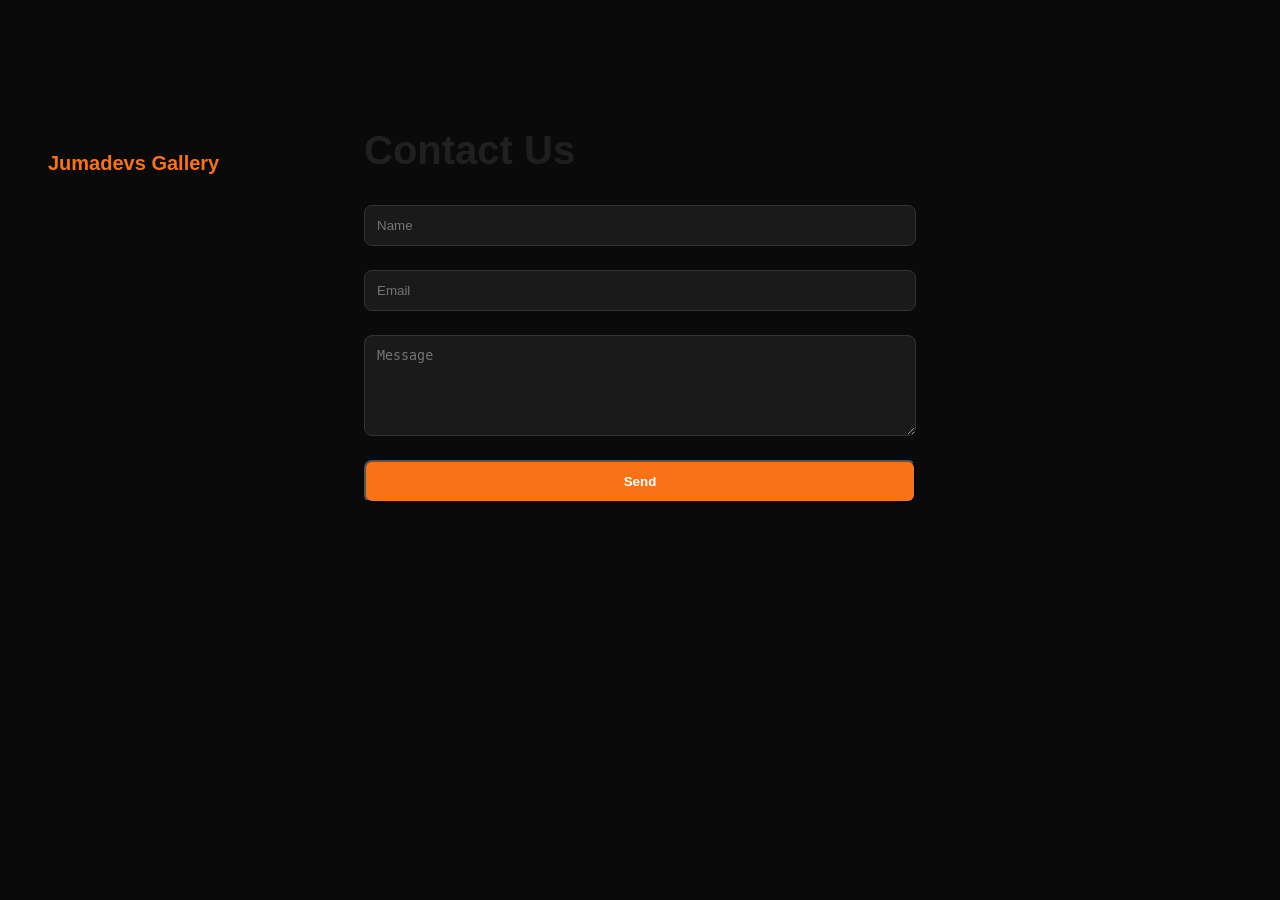
==== contact.html @ 7c29e136 "feat: add contact page with form" ====
<!DOCTYPE html>
<html lang="en">
<head>
  <meta charset="UTF-8" />
  <meta name="viewport" content="width=device-width, initial-scale=1.0" />
  <title>Contact - Jumadevs Gallery</title>
  <link rel="stylesheet" href="style.css" />
</head>
<body>
  <nav><div class="logo">Jumadevs Gallery</div></nav>
  <main style="max-width:600px;margin:8rem auto;padding:0 1.5rem;">
    <h1 style="font-size:2.5rem;margin-bottom:2rem;">Contact Us</h1>
    <form id="contactForm" style="display:flex;flex-direction:column;gap:1.5rem;">
      <input type="text" placeholder="Name" required style="background:#1a1a1a;border:1px solid #333;border-radius:8px;padding:0.75rem;color:#e5e5e5;" />
      <input type="email" placeholder="Email" required style="background:#1a1a1a;border:1px solid #333;border-radius:8px;padding:0.75rem;color:#e5e5e5;" />
      <textarea placeholder="Message" rows="5" required style="background:#1a1a1a;border:1px solid #333;border-radius:8px;padding:0.75rem;color:#e5e5e5;"></textarea>
      <button type="submit" class="btn">Send</button>
    </form>
  </main>
</body>
</html>
---- style.css ----
* { margin: 0; padding: 0; box-sizing: border-box; }
body { font-family: sans-serif; background: #0a0a0a; color: #e5e5e5; }
nav { display: flex; justify-content: space-between; align-items: center; padding: 1.5rem 3rem; position: fixed; width: 100%; background: rgba(10,10,10,0.9); }
.logo { font-size: 1.25rem; font-weight: 700; color: #f97316; }
.nav-links { list-style: none; display: flex; gap: 2rem; }
.nav-links a { color: #a3a3a3; text-decoration: none; }
.hero { min-height: 100vh; display: flex; flex-direction: column; justify-content: center; background: linear-gradient(135deg, #0a0a0a, #1a1a2e); padding: 0 3rem; }
.hero-content { margin-top: 4rem; }
.hero-content h1 { font-size: 4rem; font-weight: 700; }
.hero-content p { font-size: 1.25rem; color: #a3a3a3; margin: 1.5rem 0 2rem; }
.btn { padding: 0.75rem 2rem; background: #f97316; color: #fff; text-decoration: none; border-radius: 8px; font-weight: 600; }
.gallery { padding: 6rem 3rem; }
.gallery h2 { font-size: 2rem; margin-bottom: 2rem; }
.gallery-grid { display: grid; grid-template-columns: repeat(auto-fill, minmax(280px, 1fr)); gap: 1.5rem; }
.card { position: relative; border-radius: 12px; overflow: hidden; }
.card img { width: 100%; height: 100%; object-fit: cover; }
.card span { position: absolute; bottom: 0; left: 0; right: 0; padding: 1rem; background: linear-gradient(transparent, rgba(0,0,0,0.8)); }
.about { padding: 6rem 3rem; background: #111; }
footer { padding: 2rem 3rem; text-align: center; color: #525252; }

/* Mobile */
@media (max-width: 768px) {
  nav { padding: 1rem 1.5rem; }
  .nav-links { display: none; }
  .hero { padding: 0 1.5rem; }
  .hero-content h1 { font-size: 2.5rem; }
  .gallery { padding: 3rem 1.5rem; }
  .gallery-grid { grid-template-columns: 1fr; }
  .about { padding: 3rem 1.5rem; }
}
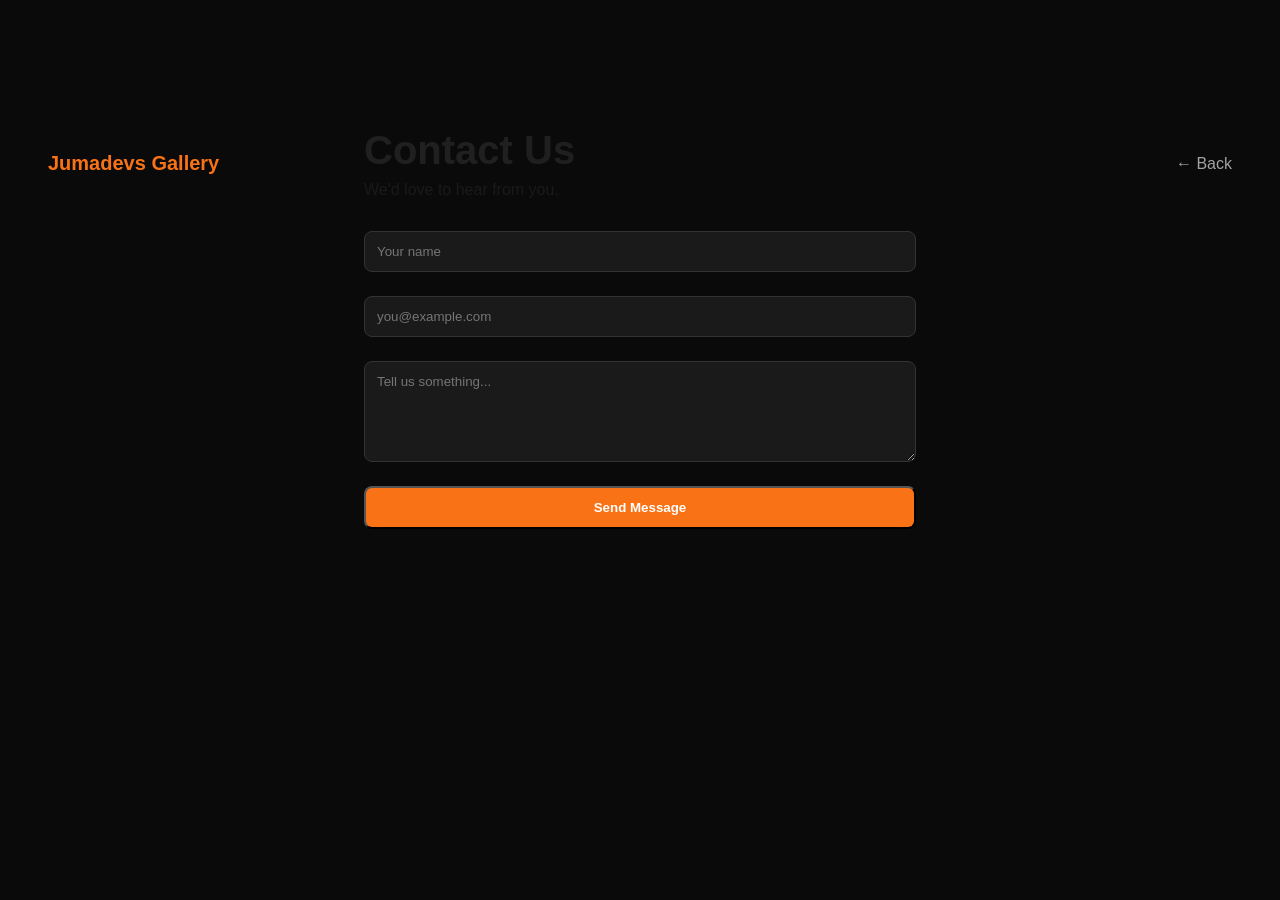
==== commit 9cbbdd4e: "fix: add back link, subtitle, and connect form script" ====
--- a/contact.html
+++ b/contact.html
@@ -7,15 +7,17 @@
   <link rel="stylesheet" href="style.css" />
 </head>
 <body>
-  <nav><div class="logo">Jumadevs Gallery</div></nav>
+  <nav><div class="logo">Jumadevs Gallery</div><a href="index.html" style="color:#a3a3a3;text-decoration:none;">← Back</a></nav>
   <main style="max-width:600px;margin:8rem auto;padding:0 1.5rem;">
-    <h1 style="font-size:2.5rem;margin-bottom:2rem;">Contact Us</h1>
+    <h1 style="font-size:2.5rem;margin-bottom:0.5rem;">Contact Us</h1>
+    <p style="color:#a3a3a3;margin-bottom:2rem;">We'd love to hear from you.</p>
     <form id="contactForm" style="display:flex;flex-direction:column;gap:1.5rem;">
-      <input type="text" placeholder="Name" required style="background:#1a1a1a;border:1px solid #333;border-radius:8px;padding:0.75rem;color:#e5e5e5;" />
-      <input type="email" placeholder="Email" required style="background:#1a1a1a;border:1px solid #333;border-radius:8px;padding:0.75rem;color:#e5e5e5;" />
-      <textarea placeholder="Message" rows="5" required style="background:#1a1a1a;border:1px solid #333;border-radius:8px;padding:0.75rem;color:#e5e5e5;"></textarea>
-      <button type="submit" class="btn">Send</button>
+      <input type="text" placeholder="Your name" required style="background:#1a1a1a;border:1px solid #333;border-radius:8px;padding:0.75rem;color:#e5e5e5;" />
+      <input type="email" placeholder="you@example.com" required style="background:#1a1a1a;border:1px solid #333;border-radius:8px;padding:0.75rem;color:#e5e5e5;" />
+      <textarea placeholder="Tell us something..." rows="5" required style="background:#1a1a1a;border:1px solid #333;border-radius:8px;padding:0.75rem;color:#e5e5e5;font-family:inherit;"></textarea>
+      <button type="submit" class="btn">Send Message</button>
     </form>
   </main>
+  <script src="contact.js"></script>
 </body>
 </html>
